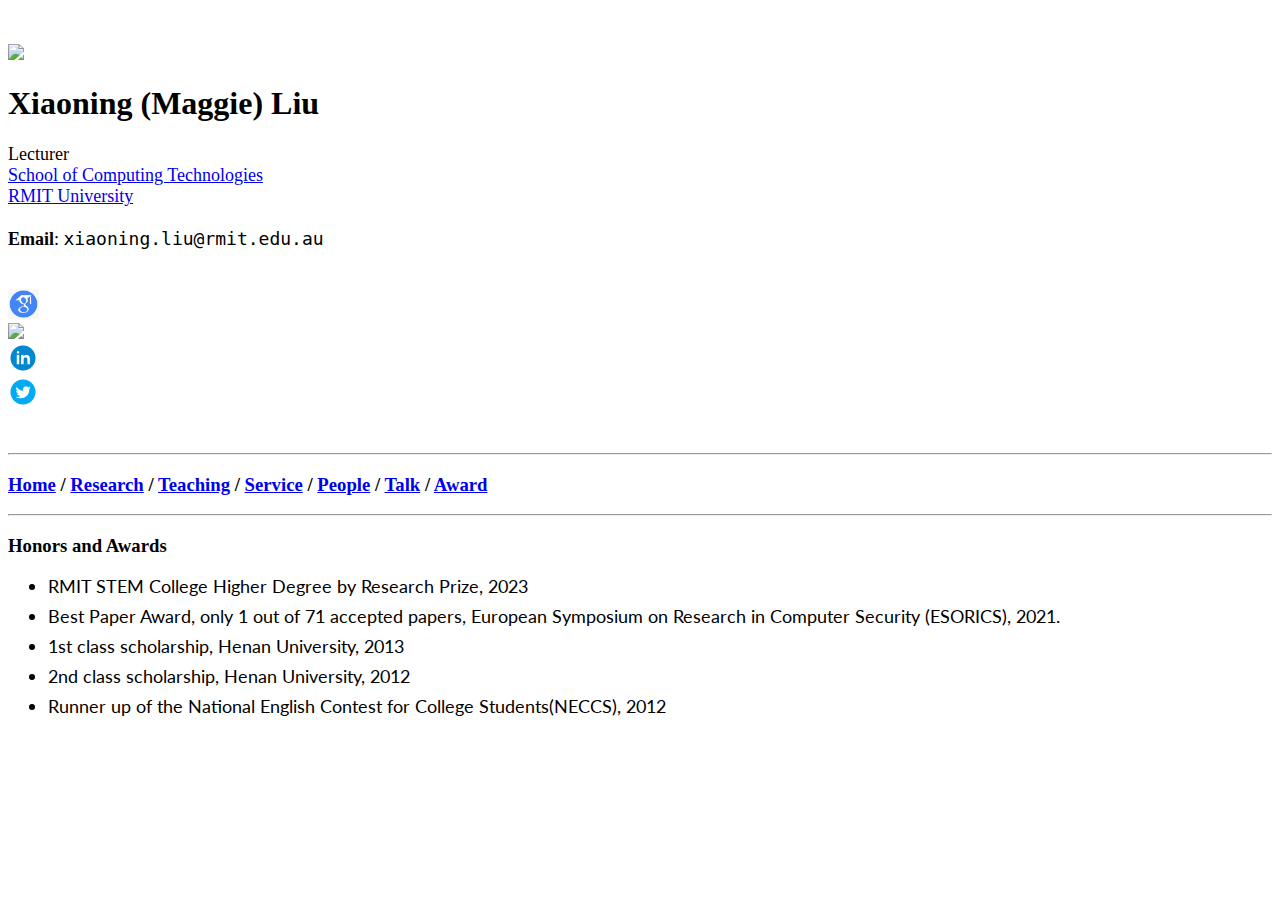
==== award.html @ 8e886560 "Update award.html" ====
<!DOCTYPE html>
<html lang="en">
<head>
    <title>Maggie's Homepage</title>
    <meta http-equiv="Content-Type" content="text/html; charset=UTF-8" />
    <meta name="viewport" content="width=device-width, initial-scale=1.0" />
    <meta name="author" content="Xiaoning Liu">
    <meta name="keywords" content="Xiaoning Liu, Maggie Liu, Xiaoning Liu RMIT, Maggie Liu RMIT, Xiaoning Maggie Liu RMIT">
    <meta name="robots" content="index,follow">
    <meta name="description" content="Homepage of Maggie Liu">
    <link href="https://fonts.googleapis.com/css?family=Lato:100,300,400,700,900" rel="stylesheet">
    <link rel="stylesheet" type="text/css" media="screen,print" href="css/style.css" />
    <link href="css/bootstrap.min.css" rel="stylesheet" media="screen" />
</head>

<body>
<div class="container">
<br>
<br>

<div class="row">
<div class="col-sm-4">
<a href="images/profile.jpeg">
<img class="img-responsive" style="max-height:300px;" src="images/profile.jpeg"/>
</a>
</div>

<div class="col-sm-8">
<div class="clearfix visible-xs-block"></div>
<h1>Xiaoning (Maggie) Liu </h1>
<!-- <h1><img style="max-height:30px;" src="images/chinese_name.jpg"/></h1> -->
<p style="font-size: 18px">Lecturer<br>
<a href="https://www.rmit.edu.au/about/schools-colleges/computing-technologies">School of Computing Technologies</a><br>
<a href="https://www.rmit.edu.au/">RMIT University</a>
<br>
<br>
<b>Email</b>: <tt>xiaoning.liu@rmit.edu.au</tt> <br>
<br>
<div class="col-xs-2">
<a href="https://scholar.google.com/citations?user=hjxSs-UAAAAJ&hl=en" title="gscholar"><img src="./images/gscholar.png" style="max-height:30px;" class="img-responsive"></a>
</div>
<div class="col-xs-2">
<a href="https://orcid.org/0000-0002-9874-8839" title="ORCID"><img src="./images/orcid.svg" style="max-height:30px;" class="img-responsive"></a>
</div>
<div class="col-xs-2">
<a href="https://www.linkedin.com/in/xiaoning-maggie-liu-79777316a/" title="linkedin"><img src="./images/linkedin.png" style="max-height:30px;" class="img-responsive"></a>
</div>
<div class="col-xs-2">
<a href="https://twitter.com/maggie_cityu" title="twitter"><img src="./images/twitter.png" style="max-height:30px;" class="img-responsive"></a>
</div>
</p>
</div>
</div>
<br>

<hr/>
<h3>
  <a href="index.html">Home</a> /
  <a href="papers.html">Research</a> /
  <a href="teaching.html">Teaching</a> /
  <a href="service.html">Service</a> /
  <a href="people.html">People</a> /
  <a href="talk.html">Talk</a> /
  <a href="award.html">Award</a>
</h3>
<hr/>

<style>
    ul li{
        font-family: Lato;
        font-size: 18px;
        font-style: normal;
        font-weight: normal;
        font-variant: normal;
        font-weight: 400;
        line-height: 20px;
        margin: 10px 0;
    }
    .col {
	      padding: 1%;
    }
    .col-lg{
        height: 250px;
        overflow: hidden;
        margin: 10px 0;
        position: relative;
        flex-basis: 25%;
    }

    .col-lg img{
    	display:block;
        position: relative;
      	margin: .5em;
        width: 100%;
      	max-height: 180px;
      	text-align: center;
      	overflow: hidden;
    }

    .col-lg p{
      text-align: center;
    }

    .imgrid {
      display: flex;
      flex-wrap: wrap;
    }
</style>


  <h3> Honors and Awards </h3>
    <ul>
	<li>RMIT STEM College Higher Degree by Research Prize, 2023</li>
        <li>Best Paper Award, only 1 out of 71 accepted papers, European Symposium on Research in Computer Security (ESORICS), 2021.</li>
        <li>1st class scholarship, Henan University, 2013</li>
        <li>2nd class scholarship, Henan University, 2012</li>
        <li>Runner up of the National English Contest for College Students(NECCS), 2012</li>
    </ul>

</div>
</body>
</html>
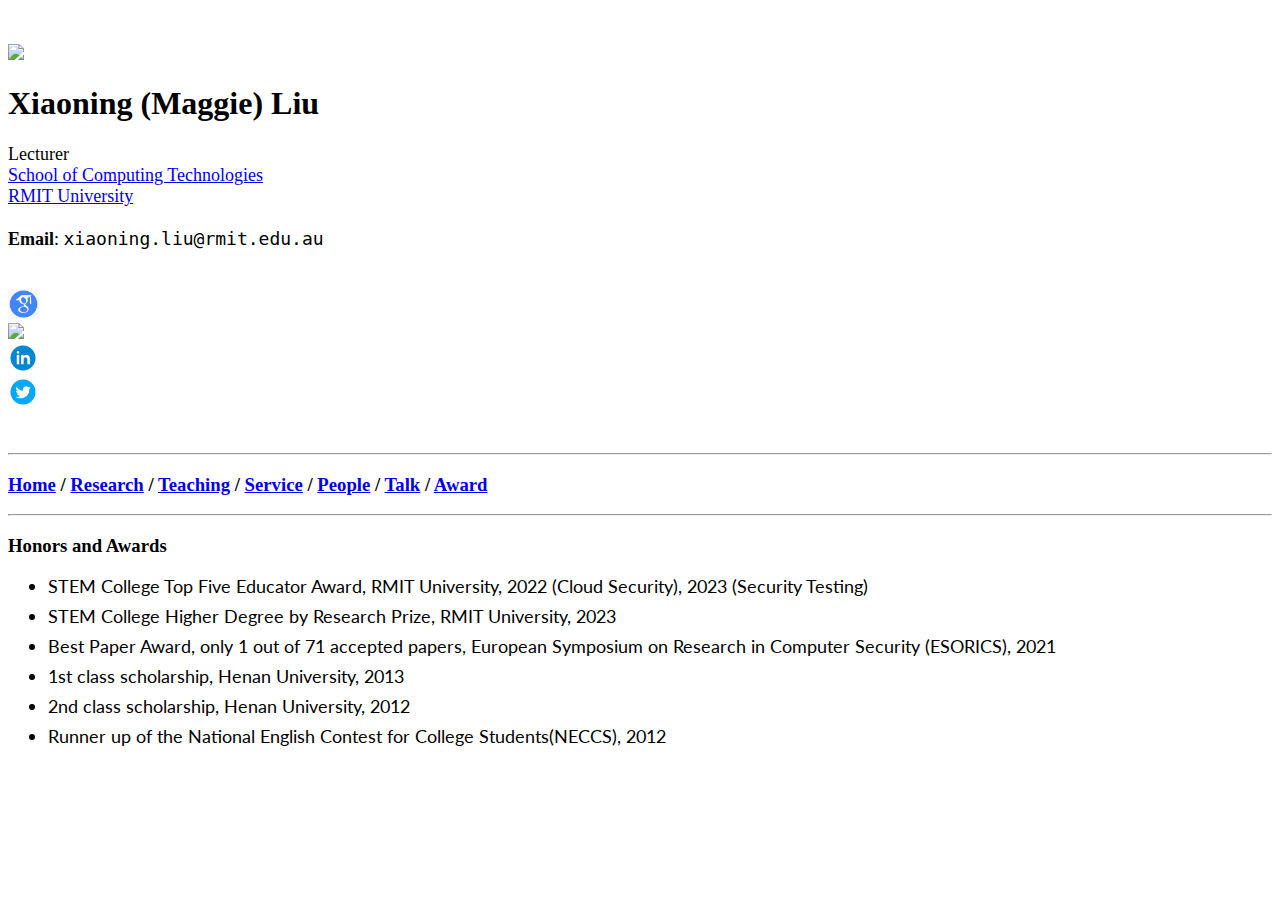
==== commit 70e89264: "Update award.html" ====
--- a/award.html
+++ b/award.html
@@ -110,8 +110,11 @@
 
   <h3> Honors and Awards </h3>
     <ul>
-	<li>RMIT STEM College Higher Degree by Research Prize, 2023</li>
-        <li>Best Paper Award, only 1 out of 71 accepted papers, European Symposium on Research in Computer Security (ESORICS), 2021.</li>
+	<li>STEM College Top Five Educator Award, RMIT University, 2022 (Cloud Security), 2023 (Security Testing)</li>
+	<li>STEM College Higher Degree by Research Prize, RMIT University, 2023</li>
+	<li>Best Paper Award, only 1 out of 71 accepted papers, European Symposium on Research in Computer Security (ESORICS), 2021</li>
+	
+       
         <li>1st class scholarship, Henan University, 2013</li>
         <li>2nd class scholarship, Henan University, 2012</li>
         <li>Runner up of the National English Contest for College Students(NECCS), 2012</li>
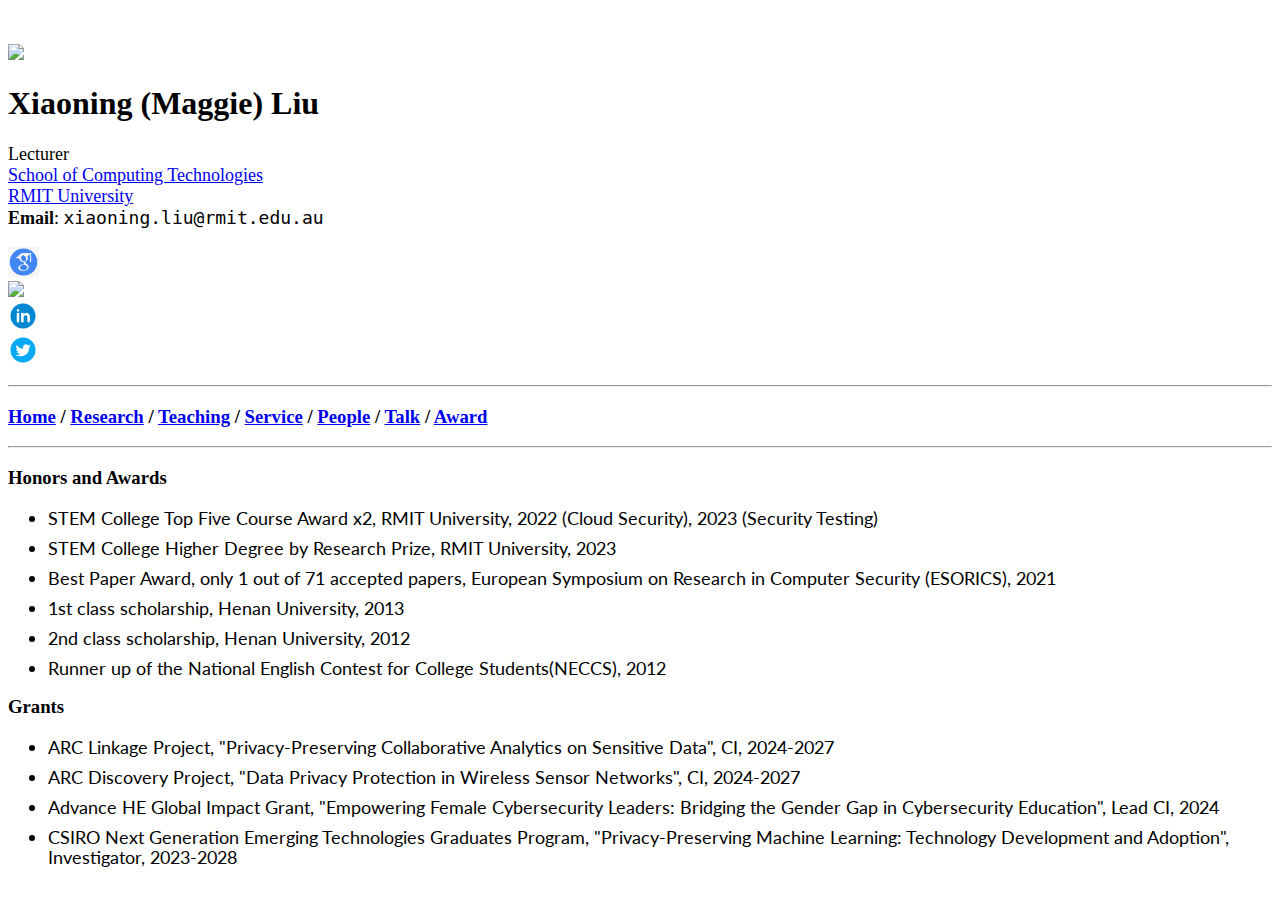
==== commit bc26dbda: "Update award.html" ====
--- a/award.html
+++ b/award.html
@@ -19,23 +19,19 @@
 <br>
 
 <div class="row">
-<div class="col-sm-4">
+<div class="col-sm-3">
 <a href="images/profile.jpeg">
-<img class="img-responsive" style="max-height:300px;" src="images/profile.jpeg"/>
+<img class="img-responsive" style="max-height:200px;" src="images/profile.jpeg"/>
 </a>
 </div>
 
-<div class="col-sm-8">
+<div class="col-sm-9">
 <div class="clearfix visible-xs-block"></div>
 <h1>Xiaoning (Maggie) Liu </h1>
-<!-- <h1><img style="max-height:30px;" src="images/chinese_name.jpg"/></h1> -->
 <p style="font-size: 18px">Lecturer<br>
 <a href="https://www.rmit.edu.au/about/schools-colleges/computing-technologies">School of Computing Technologies</a><br>
-<a href="https://www.rmit.edu.au/">RMIT University</a>
-<br>
-<br>
+<a href="https://www.rmit.edu.au/">RMIT University</a><br>
 <b>Email</b>: <tt>xiaoning.liu@rmit.edu.au</tt> <br>
-<br>
 <div class="col-xs-2">
 <a href="https://scholar.google.com/citations?user=hjxSs-UAAAAJ&hl=en" title="gscholar"><img src="./images/gscholar.png" style="max-height:30px;" class="img-responsive"></a>
 </div>
@@ -51,7 +47,6 @@
 </p>
 </div>
 </div>
-<br>
 
 <hr/>
 <h3>
@@ -110,7 +105,7 @@
 
   <h3> Honors and Awards </h3>
     <ul>
-	<li>STEM College Top Five Educator Award, RMIT University, 2022 (Cloud Security), 2023 (Security Testing)</li>
+	<li>STEM College Top Five Course Award x2, RMIT University, 2022 (Cloud Security), 2023 (Security Testing)</li>
 	<li>STEM College Higher Degree by Research Prize, RMIT University, 2023</li>
 	<li>Best Paper Award, only 1 out of 71 accepted papers, European Symposium on Research in Computer Security (ESORICS), 2021</li>
 	
@@ -120,6 +115,15 @@
         <li>Runner up of the National English Contest for College Students(NECCS), 2012</li>
     </ul>
 
+<h3> Grants </h3>
+    <ul>
+	<li>ARC Linkage Project, "Privacy-Preserving Collaborative Analytics on Sensitive Data", CI, 2024-2027</li>
+	<li>ARC Discovery Project, "Data Privacy Protection in Wireless Sensor Networks", CI, 2024-2027</li>
+	<li>Advance HE Global Impact Grant, "Empowering Female Cybersecurity Leaders: Bridging the Gender Gap in Cybersecurity Education", Lead CI, 2024</li>
+	<li>CSIRO Next Generation Emerging Technologies Graduates Program, "Privacy-Preserving Machine Learning: Technology Development and Adoption", Investigator, 2023-2028</li>
+    </ul>
+
+
 </div>
 </body>
 </html>
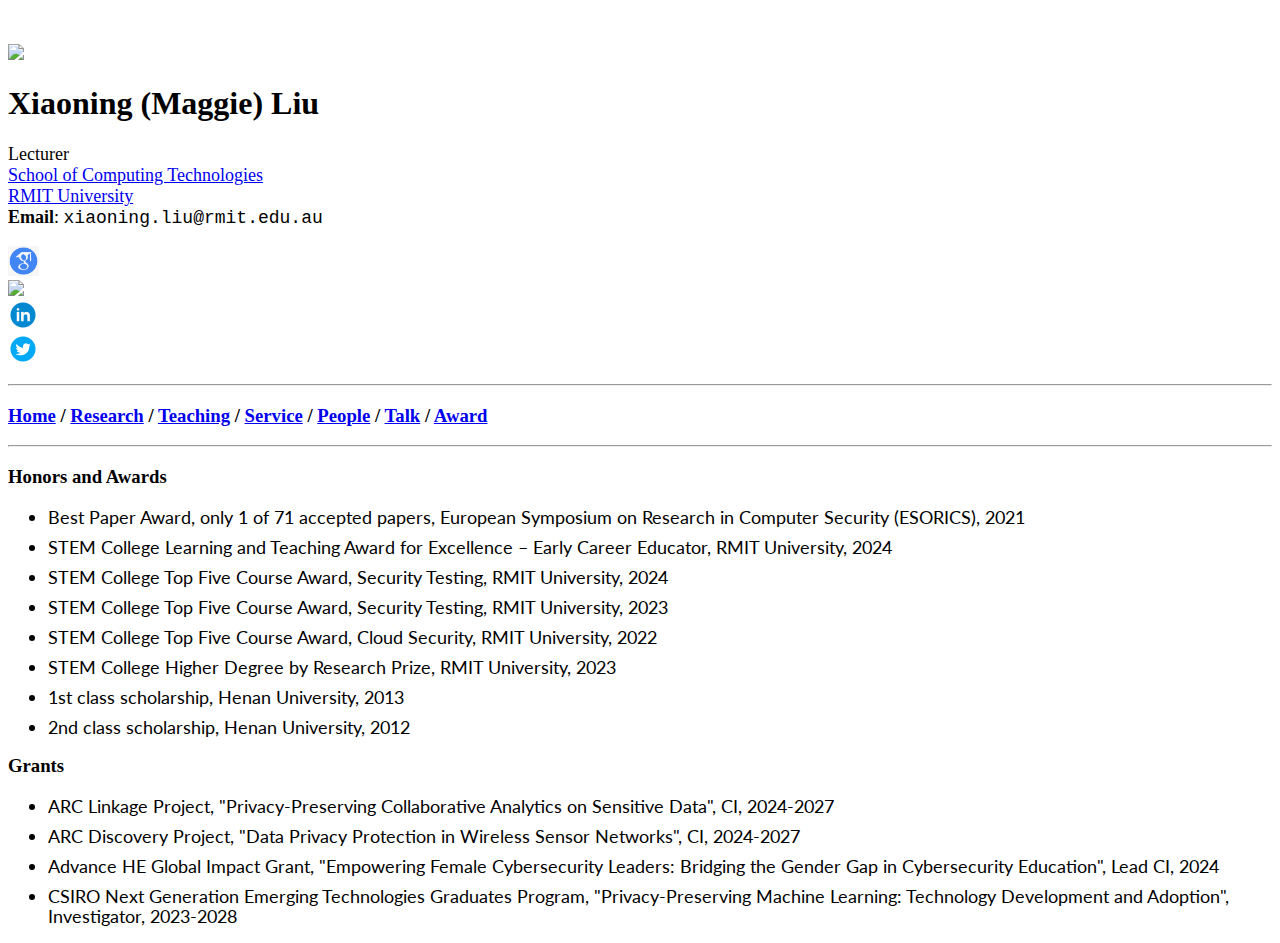
==== commit 5872d02f: "NA" ====
--- a/award.html
+++ b/award.html
@@ -105,14 +105,23 @@
 
   <h3> Honors and Awards </h3>
     <ul>
-	<li>STEM College Top Five Course Award x2, RMIT University, 2022 (Cloud Security), 2023 (Security Testing)</li>
-	<li>STEM College Higher Degree by Research Prize, RMIT University, 2023</li>
-	<li>Best Paper Award, only 1 out of 71 accepted papers, European Symposium on Research in Computer Security (ESORICS), 2021</li>
-	
-       
+
+        <li>Best Paper Award, only 1 of 71 accepted papers, European Symposium on Research in Computer Security (ESORICS), 2021</li>
+
+        <li>STEM College Learning and Teaching Award for Excellence – Early Career Educator, RMIT University, 2024</li>
+
+        <li>STEM College Top Five Course Award, Security Testing, RMIT University, 2024</li>
+
+        <li>STEM College Top Five Course Award, Security Testing, RMIT University, 2023</li>
+
+        <li>STEM College Top Five Course Award, Cloud Security, RMIT University, 2022</li>
+
+	    <li>STEM College Higher Degree by Research Prize, RMIT University, 2023</li>
+	   
         <li>1st class scholarship, Henan University, 2013</li>
         <li>2nd class scholarship, Henan University, 2012</li>
-        <li>Runner up of the National English Contest for College Students(NECCS), 2012</li>
+        <!--
+            <li>Runner up of the National English Contest for College Students(NECCS), 2012</li> -->
     </ul>
 
 <h3> Grants </h3>
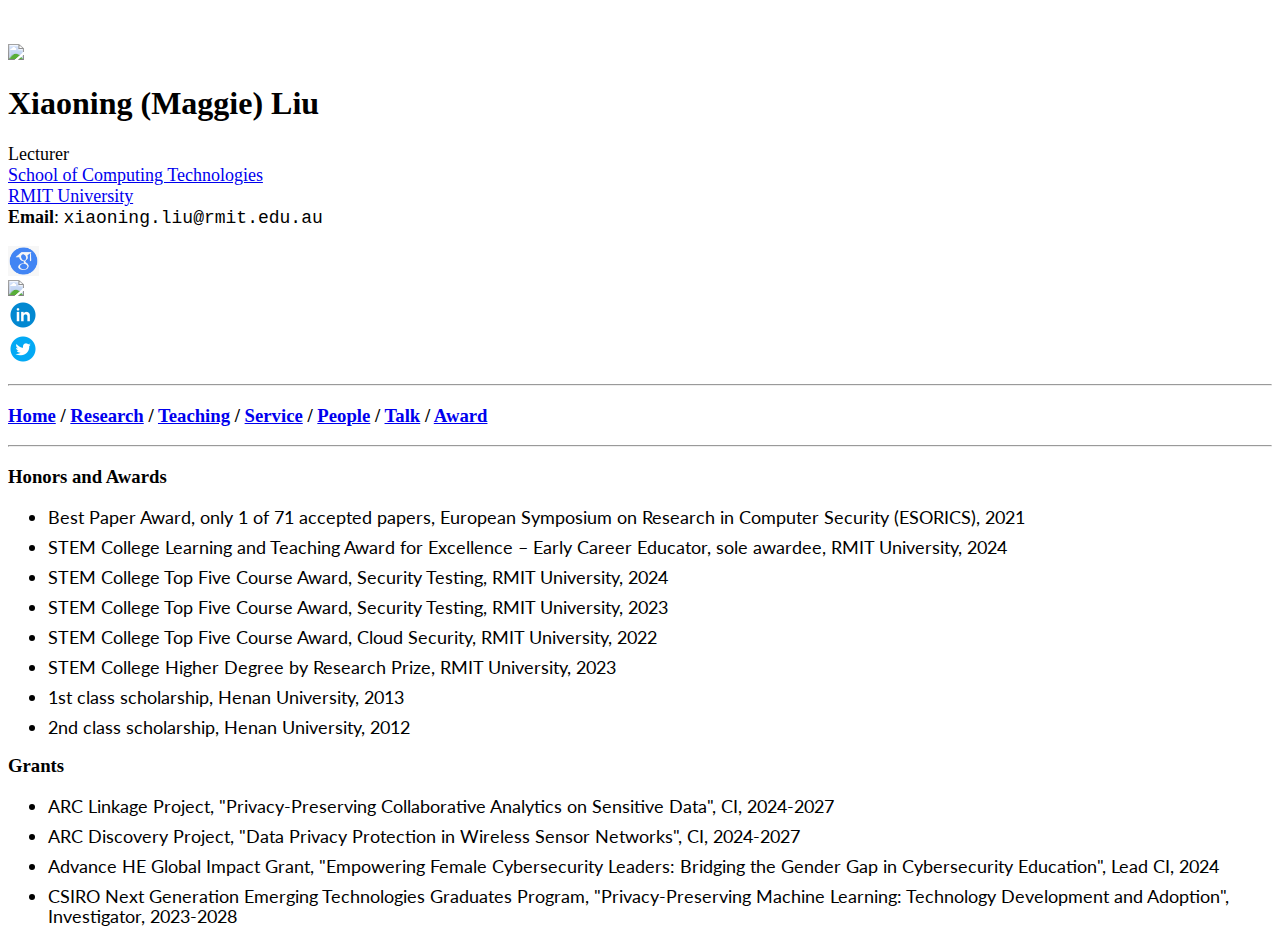
==== commit f7ec9e4d: "NA" ====
--- a/award.html
+++ b/award.html
@@ -108,7 +108,7 @@
 
         <li>Best Paper Award, only 1 of 71 accepted papers, European Symposium on Research in Computer Security (ESORICS), 2021</li>
 
-        <li>STEM College Learning and Teaching Award for Excellence – Early Career Educator, RMIT University, 2024</li>
+        <li>STEM College Learning and Teaching Award for Excellence – Early Career Educator, sole awardee, RMIT University, 2024</li>
 
         <li>STEM College Top Five Course Award, Security Testing, RMIT University, 2024</li>
 
